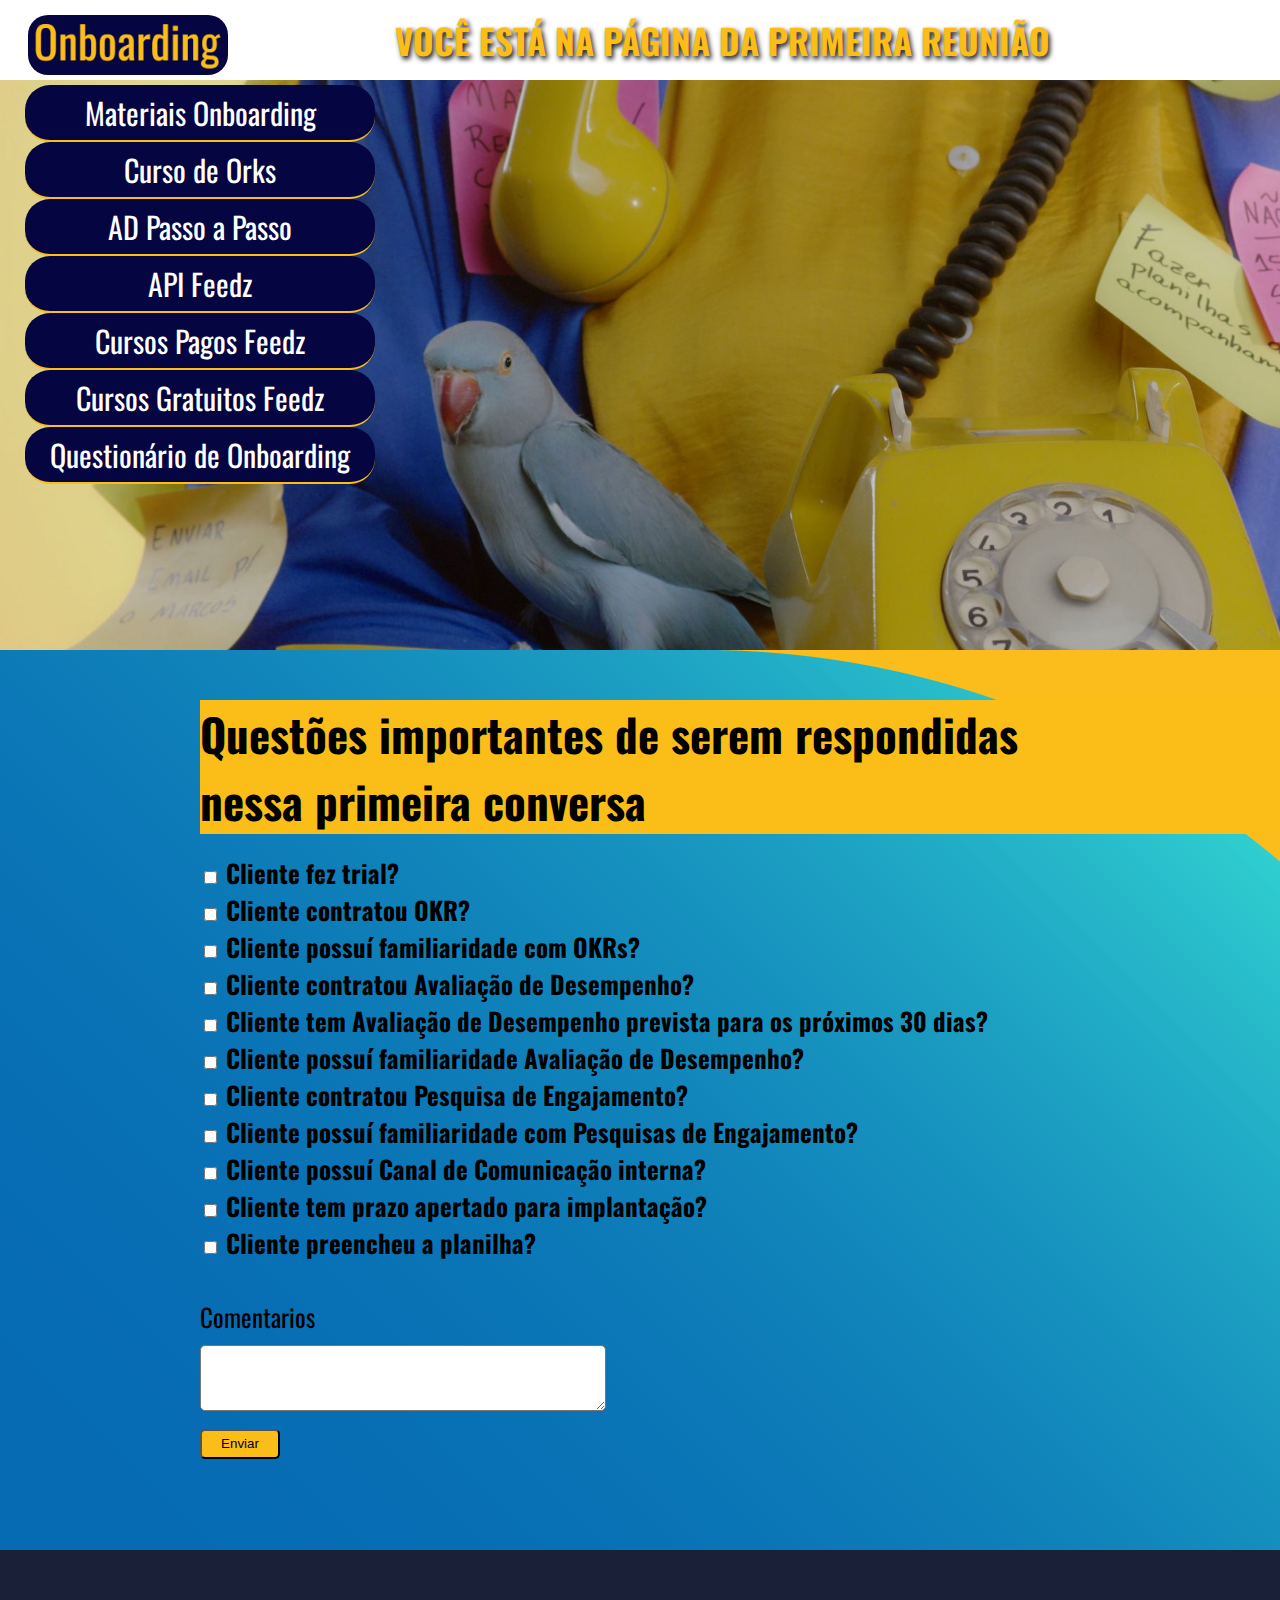
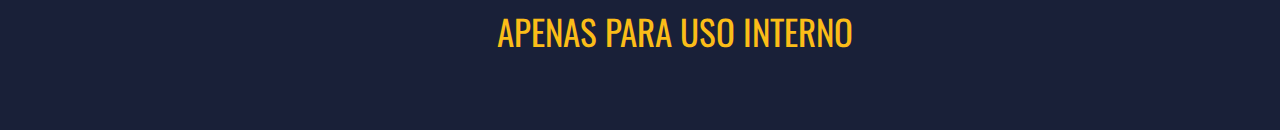
==== index.html @ d3064356 "Update index.html" ====
<!DOCTYPE html>
<head>
    <meta charset="UTF-8">
    <meta name="viewport" content="width=device-width, initial-scale=1.0">
    <title>Primeira Reunião</title>
    <link rel="stylesheet" href="style.css" />
    <link href="https://fonts.googleapis.com/css2?family=Oswald:wght@400;600;700&display=swap" rel="stylesheet">
</head>
<body>
    <header class="headerpage">
        
            <div class="menulateral">
                <input type="checkbox" id="check">
                <label for="check" id="icone"> <img src="images/Mat.png"> </label>
                <div class="barra">            
                    <nav>
                        <a href="https://docs.google.com/spreadsheets/d/1F1I5Wt57nkeYYNinmjpo3SWXTKIvG39IZ3LoqW24MRc/edit#gid=1539689057" target="_blank"><div class="link"> Materiais Onboarding </div></a>
                        <a href="https://materiais.feedz.com.br/feedzeduca-okr" target="_blank"><div class="link"> Curso de Orks</div></a>
                        <a href="" target="_blank"><div class="link"> AD Passo a Passo </div></a>
                        <a href="https://docs.feedz.com.br/" target="_blank"><div class="link"> API Feedz </div></a>
                        <a href="" target="_blank"><div class="link"> Cursos Pagos Feedz </div></a>
                        <a href="" target="_blank"><div class="link"> Cursos Gratuitos Feedz </div></a>
                        <a href="#form"><div class="link"> Questionário de Onboarding </div></a>
    
                    </nav>   
                </div>

             <div class="cantodireito"> 
                <h1> VOCÊ ESTÁ NA PÁGINA DA PRIMEIRA REUNIÃO </h1>
            </div>
              
    </header>

    <section class="container">
                
        <div class="banner">

        </div>
          

    </section>

    <section>

        <div id="form" class="formulario">

         <div class="form">    
         <form action="index2.html" class="fomulario"> 
             <h1> Questões importantes de serem respondidas </br> nessa primeira conversa </h1>
            <br/>
            <input type="checkbox" id="check1" value="fezzsz sim." > <strong> Cliente fez trial? </strong>  
            <br/>
            <input type="checkbox" id="check2" value="contratou, sim." > <strong> Cliente contratou OKR?</strong>
            <br/>
            <input type="checkbox" id="check3" value="possui familiaridade." > <strong> Cliente possuí familiaridade com OKRs?</strong>
            <br/>
            <input type="checkbox" id="check4" value="contratou." > <strong> Cliente contratou Avaliação de Desempenho?</strong>
            <br/>
            <input type="checkbox" id="check5" value="sim, quer rodar AD em até 30 dias." > <strong> Cliente tem Avaliação de Desempenho prevista para os próximos 30 dias?</strong>
            <br/>
            <input type="checkbox" id="check6" value="possui familiaridade." ><strong> Cliente possuí familiaridade Avaliação de Desempenho?</strong> 
            <br/>
            <input type="checkbox" id="check7" value="contratou." > <strong> Cliente contratou Pesquisa de Engajamento?</strong>
            <br/>
            <input type="checkbox" id="check8" value="Sim, possui familiaridade com Pesquisa de Engajamento." > <strong> Cliente possuí familiaridade com Pesquisas de Engajamento? </strong>
            <br/>
            <input type="checkbox" id="check9" value="Sim, possui canal de comunicação." ><strong>  Cliente possuí Canal de Comunicação interna?</strong>
            <br/>
            <input type="checkbox" id="check10" value="Sim, estão com prazo apertado." ><strong> Cliente tem prazo apertado para implantação?</strong>
            <br/>
            <input type="checkbox" id="check11" value="sim." > <strong>Cliente preencheu a planilha? </strong>
            <br/>
            <br/>
            Comentarios <br/>
            <textarea  id="comentarios" value="" > </textarea> 
            <br/>
          

           

            <input class="boton1" type="submit" value="Enviar" onclick=" passatexto(); passavalor(); passavalor2(); passavalor3(); passavalor4(); passavalor5();
            passavalor6(); passavalor7(); passavalor8(); passavalor9(); passavalor10(); passavalor11()"> 


            <script src="script.js" > </script>
            </form>
            </div>


        </div>

    </section>

    <footer>
        
        <div class="textofooter"> APENAS PARA USO INTERNO </div>
        

    <section>
</body>

</html>
---- style.css ----
body {
    margin:0;
    padding: 0;
    font-family: 'Oswald';
    width: 1050px;
}
input {

    margin-top: 15px ;
}

.headerpage {

    display: flex;
    align-items: center;
    height:80px;
    background-color: #ffffff;
    justify-content: space-between;
    
}

.headerpage h1 {

    display: inline-block;
    margin-left: 350px;
    color: #FBBD18;
    font-weight: 700;
    font-size: 35px;
    text-shadow: 2px 3px 5px #131313 ;
}

.menulateral  {

    margin-left: 25px;

}

#icone img {

    width: 200px;
    border-radius: 20px;
    margin-top: 50px;
    margin-left: 25px;
    margin-bottom: 10px;
    height: 60px;
}

.logo {

    display: flex;
    justify-content: center;
}

.logo img {

    width: 50px;
    margin-left: 50px;
    
  
}


.cantodireito h1 {

    margin-left: 370px;
    
}

#icone {

    cursor: pointer;
    top: -35px;
    left: 3px;
    position: absolute;
    z-index: 1;

}

#check {

    display: none;
    
}

.barra {

    margin-left: 50px;
    background-color: #066BB3 0.2;
    height: 580px;
    width: 300px;
    top:25px;
    display: block;
    position: absolute;
    transition: all .2s linear;
    
}

.barra .link {

    list-style: none;
    background-color:#050542 ;

}

nav {

    width: 100%;
    position: absolute;
    top:60px;

}

nav a {

    text-decoration: none;

}

.link {

    background-color: #494950;
    font-family: 'Oswald';
    font-size: 30px;
    margin-left: -50px;
    padding: 5px 10px;
    border-bottom: 2px solid #FBBD18;
    transform: all .2s linear;
    opacity: 1;
    color: #ffffff;
    border-radius: 25px;
    text-align: center;
    
    
}

.link:hover {

    background-color: #066BB3 ;
    
    
    }
    
  
#check:checked ~ .barra  {
          
        display:none;
        margin-top: 5px;
        margin-left: 0px;
        
}
    
#check:checked ~.barra nav a .link  {
    
    opacity: 1;
    margin-top: 0;
    transition-delay: .1s;
}



.container {

    display: block;
    background-image: url(images/voafeedz.jpg);
    background-size: cover;
    padding-top: -70px;
    width: 1350px;
    height:570px;
    bottom: 0px;
          

}


.banner {
       
    color: #066BB3;
        
}


.banner h1 {

    font-size: 40px;
    margin-left: 50px;
    margin-right: 200px;
    margin-top: 100px; 
    text-align: left;
    font-weight: 700;
}


.formulario {

    display: inline-block;
    background-image: url(images/fundo_01.png);
    background-size: cover;
    width: 1350px;
    height: 900px;
    font-size: 17px;
    
   


}

.formulario p {

    margin-bottom: 5px;
    

}

.formulario h1 {

    display: inline-block;
    width: 1100px;
    margin-bottom: 20px;
    font-size: 45px;
    background-color: #FBBD18;
    margin-top: -50px;
}

.form  {

    margin-top: 20px;
    margin: 100px 200px;
    font-size: 25px;
}

.form input {
    
    cursor:pointer;

}

.pergunta1 {

    font-size: 100px;

}

.curvas {

    width: 130px;
    height: 30px;
    font-size: 15px;
    border-radius: 5px;
    cursor:pointer;
}


.boton1 {

    margin-top: 10px;
    padding: 2px 2px;
    height: 30px;
    width: 80px;
    background-color: #FBBD18;
    cursor:pointer;
    border-radius: 5px;

}

.boton1:hover {

    background-color: #d6a315;
    
}

.comentarios {

    margin-top: 10px;
}
#comentarios {

    margin-top: 10px;
    width: 400px;
    height: 60px;
    border-radius: 5px;
    font-size: 15px;
}

footer {

    width: 1350px;   
    height: 180px;
    font-size: 10px;
    text-align: center;
    background-color: #192038;
}

.textofooter {

    padding: 55px;
    font-size: 35px;
    color: #FBBD18;
  

}

.secondpage {

    display: flex;
    justify-content: center;
    width: 800px;

  

}

.img2  {

    display: inline-block;

}

.relatorio {
    
    display: block;
}


.container2 {

    display: flex;
    flex-direction: column;
    background-image: url(images/fundo_03.png);
    background-size: cover;
    padding-top: -70px;
    width: 1350px;
    height: 1700px;
    justify-content: center;
    
          

}

.textopagina2 {

    display: inline-block;
    margin-left: 420px;
    margin-right: 200px;
    margin-top: -950px;
    width: 500px;
    height: 200px;
    font-size: 35px;
    font-weight: 700;
    text-align: center;
    color: #FBBD18;
    
}

.textopagina2antes {

    margin-top: -50px;


}

.textopagina2 h1 {

    width: 800px;
    margin-left: -140px;
    margin-bottom: -10px;
    text-shadow: 2px 3px 2px #131313 ;
}


.relatorio {

  display: flex;
  justify-content: center;
  align-items: center;
  margin-top: 80px;


}

.table{

    display: none;
    
   
}

table{

   
    width: 500px;
    

}

.tabelafinal {

   
    display: flex;
    justify-content: center;

}

td, tr {

    border: 2px solid #FBBD18;
    padding: 10px;

   
}

.pergunta {

    font-size: 20px;
    font-weight:600;
    
}

.relatorio button {

    margin-left: 15px;
    padding: 2px 2px;
    height: 20px;
}

.botaofinal {

    background-image: url(images/gerar.png);
    height: 45px;
    width: 270px;
    border-radius: 20PX;
    margin-top: -100px;
}

.botaofinal:hover {

    opacity: 0.8;    
    
}
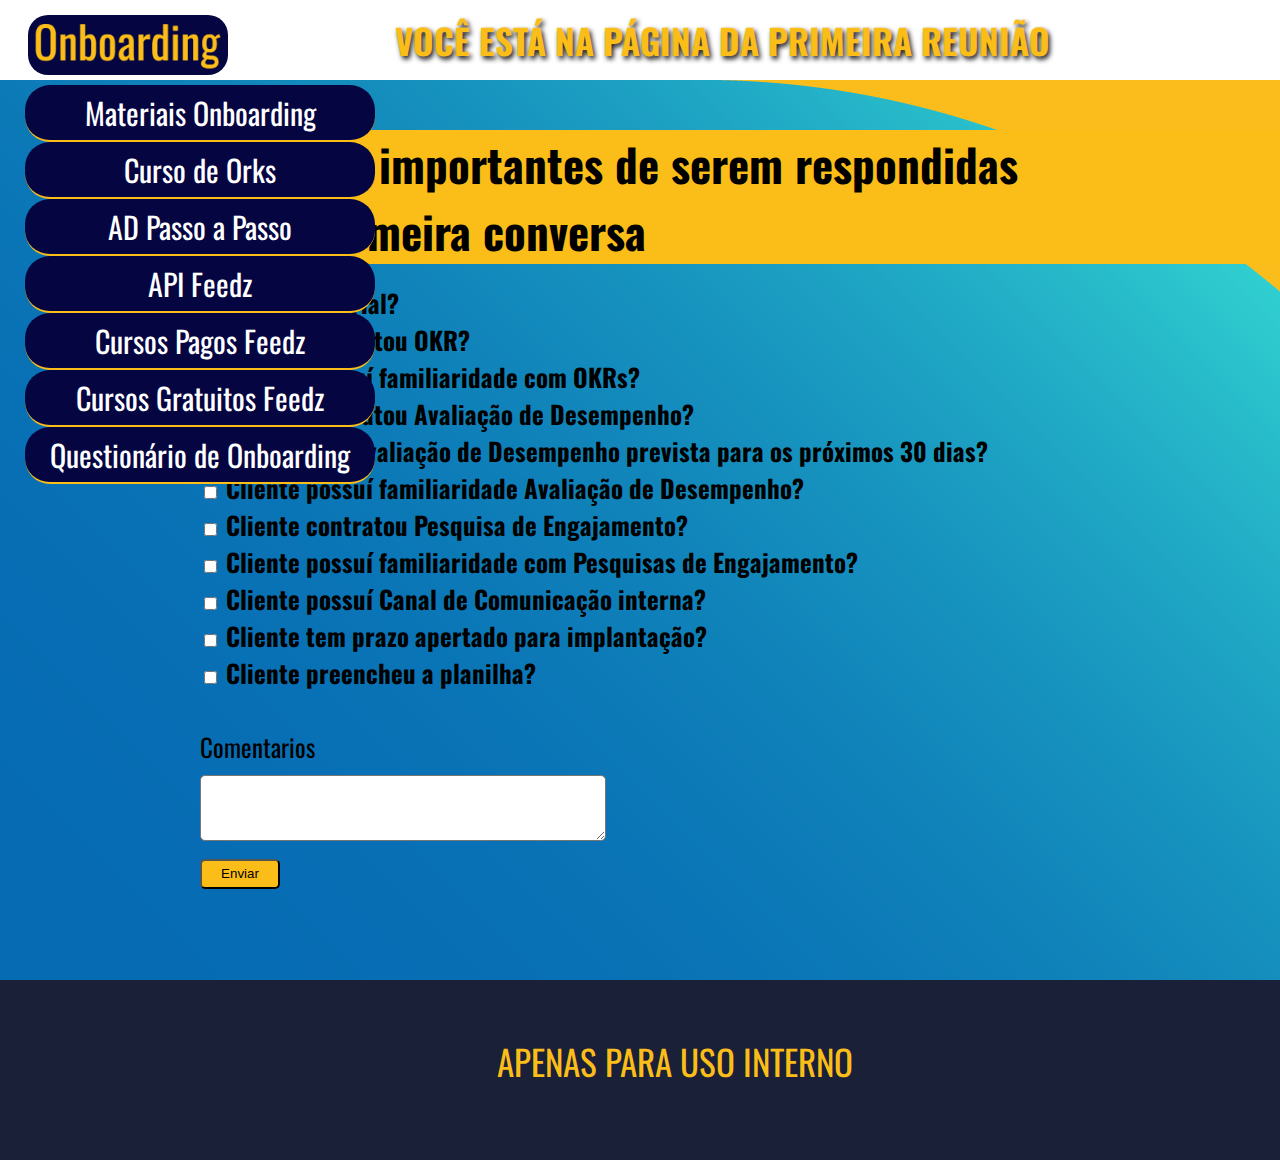
==== commit 1af09c97: "Update index.html" ====
--- a/index.html
+++ b/index.html
@@ -7,8 +7,7 @@
     <link href="https://fonts.googleapis.com/css2?family=Oswald:wght@400;600;700&display=swap" rel="stylesheet">
 </head>
 <body>
-    <header class="headerpage">
-        
+    <header class="headerpage">    
             <div class="menulateral">
                 <input type="checkbox" id="check">
                 <label for="check" id="icone"> <img src="images/Mat.png"> </label>
@@ -20,25 +19,17 @@
                         <a href="https://docs.feedz.com.br/" target="_blank"><div class="link"> API Feedz </div></a>
                         <a href="" target="_blank"><div class="link"> Cursos Pagos Feedz </div></a>
                         <a href="" target="_blank"><div class="link"> Cursos Gratuitos Feedz </div></a>
-                        <a href="#form"><div class="link"> Questionário de Onboarding </div></a>
-    
+                        <a href="#form"><div class="link"> Questionário de Onboarding </div></a>    
                     </nav>   
                 </div>
-
-             <div class="cantodireito"> 
+             <div class="textocentral"> 
                 <h1> VOCÊ ESTÁ NA PÁGINA DA PRIMEIRA REUNIÃO </h1>
             </div>
-              
     </header>
 
-    <section class="container">
-                
-        <div class="banner">
-
-        </div>
-          
-
-    </section>
+    <section class="container">                
+        <div class="banner"> </div>
+    
 
     <section>
 
@@ -48,7 +39,7 @@
          <form action="index2.html" class="fomulario"> 
              <h1> Questões importantes de serem respondidas </br> nessa primeira conversa </h1>
             <br/>
-            <input type="checkbox" id="check1" value="fezzsz sim." > <strong> Cliente fez trial? </strong>  
+            <input type="checkbox" id="check1" value="sim." > <strong> Cliente fez trial? </strong>  
             <br/>
             <input type="checkbox" id="check2" value="contratou, sim." > <strong> Cliente contratou OKR?</strong>
             <br/>
@@ -62,11 +53,11 @@
             <br/>
             <input type="checkbox" id="check7" value="contratou." > <strong> Cliente contratou Pesquisa de Engajamento?</strong>
             <br/>
-            <input type="checkbox" id="check8" value="Sim, possui familiaridade com Pesquisa de Engajamento." > <strong> Cliente possuí familiaridade com Pesquisas de Engajamento? </strong>
+            <input type="checkbox" id="check8" value="sim, possui familiaridade com Pesquisa de Engajamento." > <strong> Cliente possuí familiaridade com Pesquisas de Engajamento? </strong>
             <br/>
-            <input type="checkbox" id="check9" value="Sim, possui canal de comunicação." ><strong>  Cliente possuí Canal de Comunicação interna?</strong>
+            <input type="checkbox" id="check9" value="sim, possui canal de comunicação." ><strong>  Cliente possuí Canal de Comunicação interna?</strong>
             <br/>
-            <input type="checkbox" id="check10" value="Sim, estão com prazo apertado." ><strong> Cliente tem prazo apertado para implantação?</strong>
+            <input type="checkbox" id="check10" value="sim, estão com prazo apertado." ><strong> Cliente tem prazo apertado para implantação?</strong>
             <br/>
             <input type="checkbox" id="check11" value="sim." > <strong>Cliente preencheu a planilha? </strong>
             <br/>
--- a/style.css
+++ b/style.css
@@ -61,7 +61,7 @@
 }
 
 
-.cantodireito h1 {
+.textocentral h1 {
 
     margin-left: 370px;
     
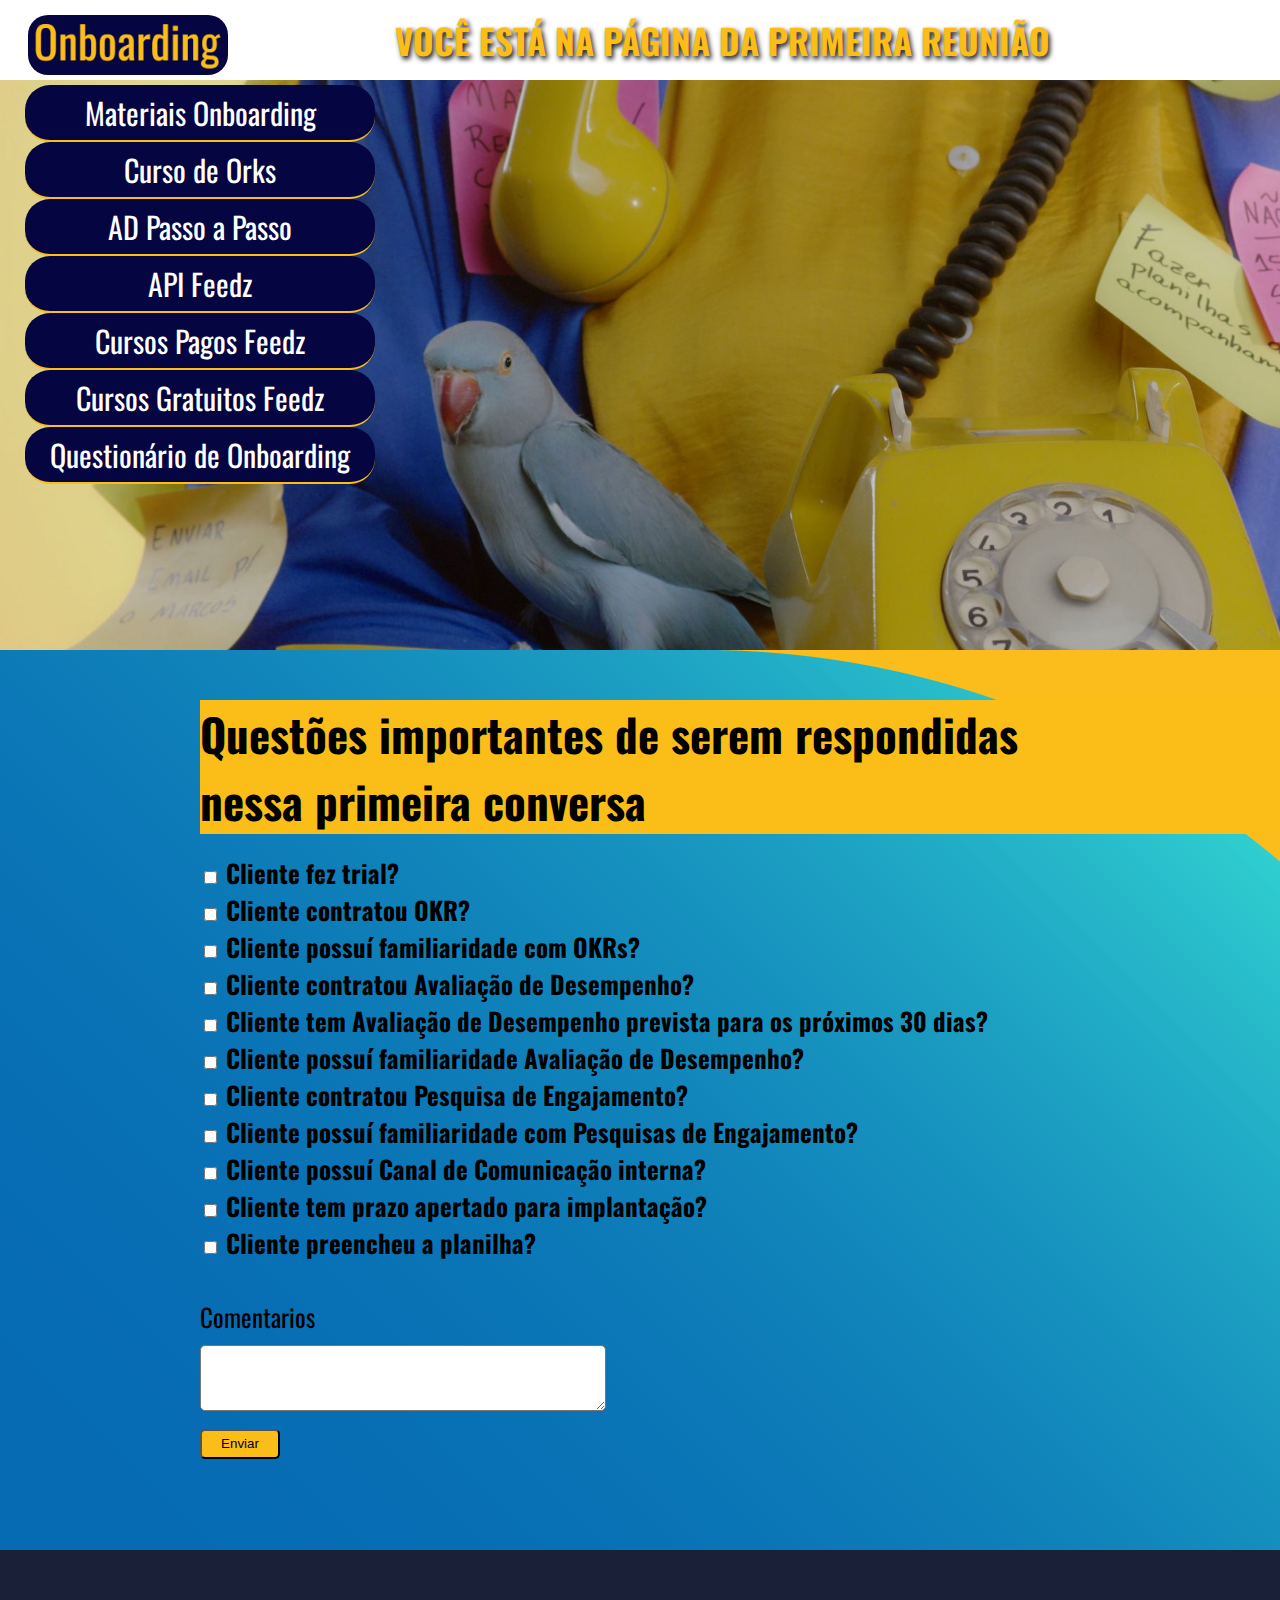
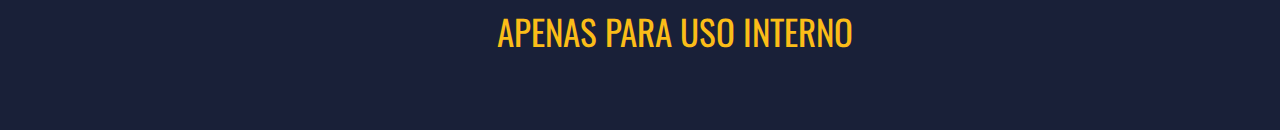
==== commit 22b7e1fa: "Update index.html" ====
--- a/index.html
+++ b/index.html
@@ -27,9 +27,9 @@
             </div>
     </header>
 
-    <section class="container">                
+    <div class="container">                
         <div class="banner"> </div>
-    
+    </div>
 
     <section>
 
